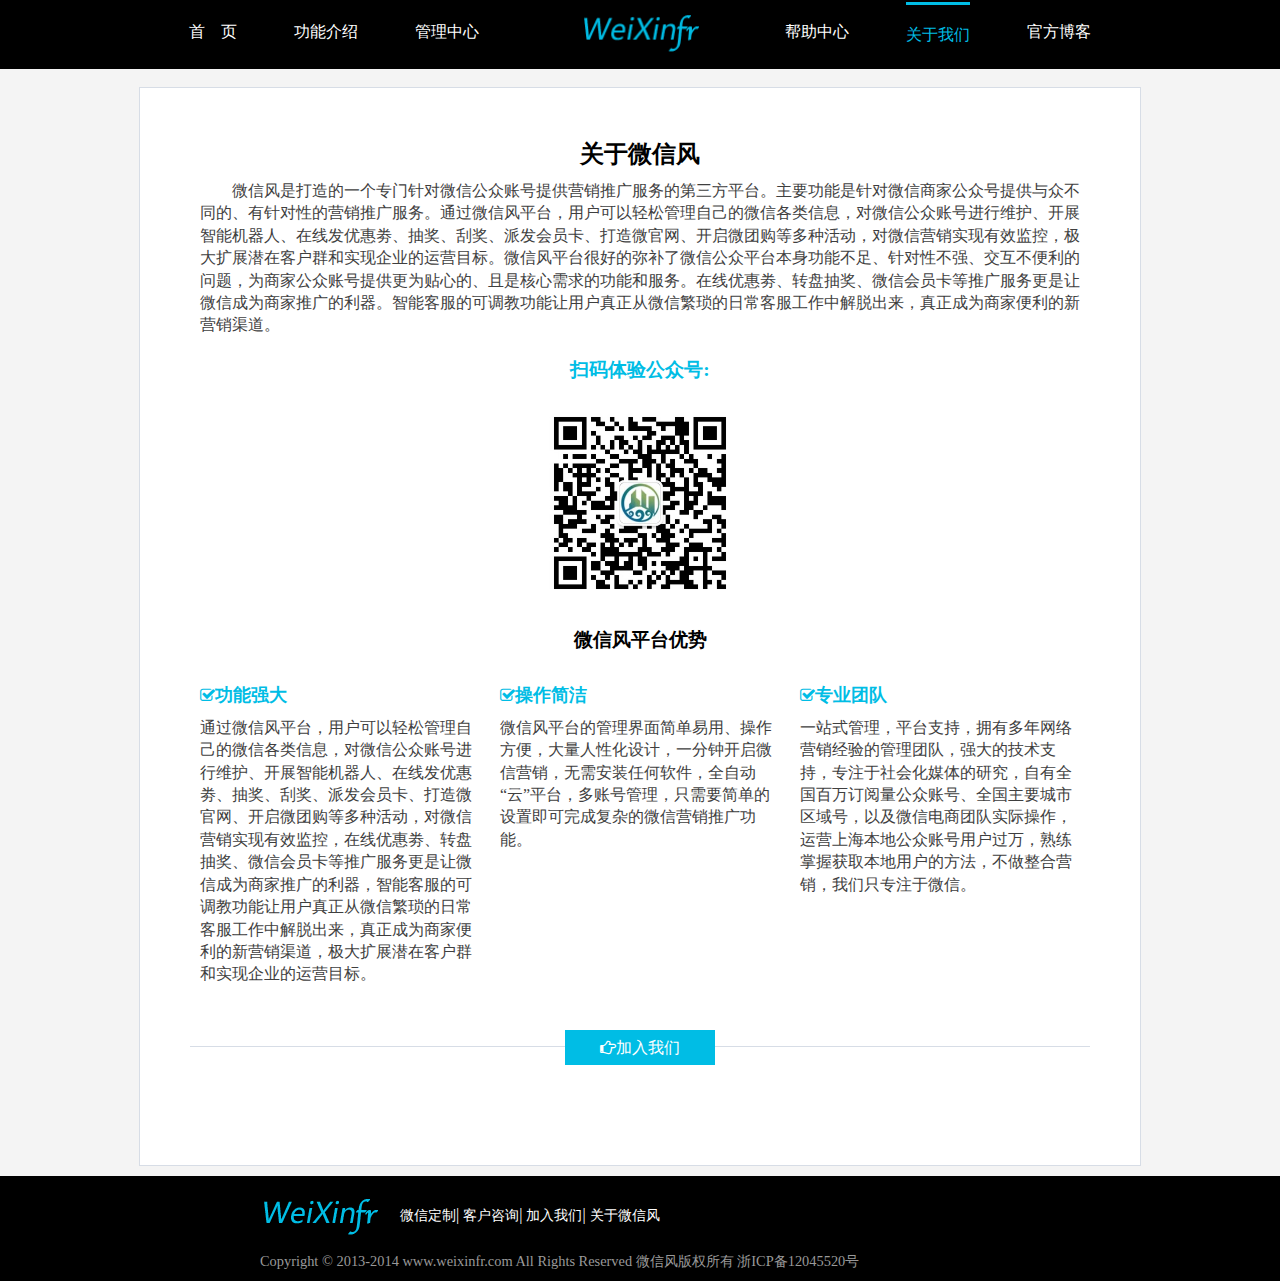
==== about.html @ be2c4fe8 "first commit" ====
<!DOCTYPE html>
<html>
	<head>
		<meta http-equiv="Content-Type" content="text/html; charset=UTF-8">
        <meta charset="utf-8">

        <meta content="width=device-width, initial-scale=1.0, minimum-scale=1.0, maximum-scale=1.0, user-scalable=no" name="viewport">
        <meta name="Keywords" content="">
        <meta name="Description" content="">
        <title>微信风（weixinfr）—国内最大的微信公众服务平台</title>
        <link rel="stylesheet" type="text/css" href="font-awesome/css/font-awesome.min.css">
        <link rel="stylesheet" type="text/css" href="css/style.css">
        <link rel="stylesheet" type="text/css" href="css/about.css">
    </head>

    <body>
        <!--导航栏-->      
        <div class="nav-wrapper">
            <div id="nav-content">
                <ul class="nav nav-left">
                    <li><a href="index.html" title="首页">首&nbsp;&nbsp;&nbsp;&nbsp;页</a></li>
                    <li><a href="feature.html" title="功能介绍">功能介绍</a></li>
                    <li><a href="" title="管理中心">管理中心</a></li>
                </ul>
                <img id="logo" src="logo.png">
                <ul class="nav nav-right">
                    <li><a href="http://blog.weixinfr.com/" title="官方博客">官方博客</a></li>
                    <li class="selected"><a href="about.html" title="关于我们">关于我们</a></li>
                    <li><a href="help.html" title="帮助中心">帮助中心</a></li> 
                </ul>
            </div>
        </div>

        <div class="about">
            <div id="intro">
                <h1>关于微信风</h1>
                <p>&nbsp;&nbsp;&nbsp;&nbsp;&nbsp;&nbsp;&nbsp;&nbsp;微信风是打造的一个专门针对微信公众账号提供营销推广服务的第三方平台。主要功能是针对微信商家公众号提供与众不同的、有针对性的营销推广服务。通过微信风平台，用户可以轻松管理自己的微信各类信息，对微信公众账号进行维护、开展智能机器人、在线发优惠劵、抽奖、刮奖、派发会员卡、打造微官网、开启微团购等多种活动，对微信营销实现有效监控，极大扩展潜在客户群和实现企业的运营目标。微信风平台很好的弥补了微信公众平台本身功能不足、针对性不强、交互不便利的问题，为商家公众账号提供更为贴心的、且是核心需求的功能和服务。在线优惠劵、转盘抽奖、微信会员卡等推广服务更是让微信成为商家推广的利器。智能客服的可调教功能让用户真正从微信繁琐的日常客服工作中解脱出来，真正成为商家便利的新营销渠道。
                <h2 class="highlight">扫码体验公众号:</h2>
                <img src="imgs/qrcode.jpg">
            </div>

            <div class="wrapper">
                <ul id="strength">
                    <h2>微信风平台优势</h2>
                    <li>
                        <h3 class="highlight" ><i class="fa fa-check-square-o"></i>功能强大</h3>
                        <p>通过微信风平台，用户可以轻松管理自己的微信各类信息，对微信公众账号进行维护、开展智能机器人、在线发优惠劵、抽奖、刮奖、派发会员卡、打造微官网、开启微团购等多种活动，对微信营销实现有效监控，在线优惠劵、转盘抽奖、微信会员卡等推广服务更是让微信成为商家推广的利器，智能客服的可调教功能让用户真正从微信繁琐的日常客服工作中解脱出来，真正成为商家便利的新营销渠道，极大扩展潜在客户群和实现企业的运营目标。</p>               
                    </li>

                    <li>
                        <h3 class="highlight" ><i class="fa fa-check-square-o"></i>操作简洁</h3>
                        <p>微信风平台的管理界面简单易用、操作方便，大量人性化设计，一分钟开启微信营销，无需安装任何软件，全自动“云”平台，多账号管理，只需要简单的设置即可完成复杂的微信营销推广功能。</p>
                    </li>

                    <li>
                        <h3 class="highlight" ><i class="fa fa-check-square-o"></i>专业团队</h3>
                        <p>一站式管理，平台支持，拥有多年网络营销经验的管理团队，强大的技术支持，专注于社会化媒体的研究，自有全国百万订阅量公众账号、全国主要城市区域号，以及微信电商团队实际操作，运营上海本地公众账号用户过万，熟练掌握获取本地用户的方法，不做整合营销，我们只专注于微信。</p>
                    </li>
                </ul>
                <a href="" class="join-btn"><i class="fa fa-hand-o-right"></i>加入我们</a>
            </div>
        </div>

        <!--尾部--> 
        <footer>
            <div id="footer-content">
                <img src="logo.png">
                <div class="contact">
                    <a href="">微信定制</a>|
                    <a href="">客户咨询</a>|
                    <a href="">加入我们</a>|
                    <a href="">关于微信风</a>
                </div>
                <p class="copyright">Copyright © 2013-2014 www.weixinfr.com All Rights Reserved 微信风版权所有 浙ICP备12045520号</p>  
            </div>       
        </footer>        
    </body>

</html>
---- css/style.css ----
/*reset*/
*{
    margin: 0px;
    padding: 0px;
    font-size: 16px;
}
body{
    min-width: 960px; /*fixed layout*/
    background-color: #f4f4f4;
}
p{
    color:#3f3f3f;
}            
ul{
    list-style: none;
    overflow: hidden; /*caculte the height of floated children*/
}
a{
    text-decoration: none;
}
h1{
	font-size: 1.5em;
}
h2{
	font-size: 1.2em;
}
h3{
	font-size: 1.1em;
}
/* nav list */
.nav-wrapper{
    width: 100%;
    position: fixed; 
    top: 0px;   
    z-index: 9000;           
}
#nav-content{
    width: 960px;
    overflow: hidden;
    margin: auto;
    text-align:center;
    padding-top: 2px;
}

/* 2 nav bars, left&right*/
.nav-wrapper ul.nav{
    width: 410px;
}
.nav-left, .nav-left li{
    float: left;
}
.nav-right, .nav-right li{
    float: right;
    
}
/*logo centered*/
#logo{
    width: 120px;
    margin: auto;
}

.nav-wrapper ul.nav li{
    margin: 0px 7%;
    padding-top: 20px; /*stretch the height*/
}
.nav-wrapper ul.nav li.selected{
    border-top: solid #00bde5 3px; /*intend for js*/
}
.nav-wrapper ul.nav li a:hover, .nav-wrapper ul.nav li.selected a{
    color: #00bde5;
}

.nav-wrapper ul.nav li a{
    color: white;
}
.nav-wrapper, footer{
    background-color: black;
}

/*footer*/
footer{
    color: white;
    width: 100%;
}
#footer-content{
    width: 760px;
    margin: auto;
    position: relative;
    padding: 10px 0px;
}
#footer-content .contact a{
    color: white;
    font-size: 0.9em;
}
#footer-content .contact{
    position: absolute;
    top: 30px;
    left: 140px;

}
.copyright{
    color: #999999;
    font-size: 0.9em;
}
---- css/about.css ----
.about{
    width: 900px;
    margin: 87px auto 10px auto;
    padding: 50px;
    text-align: center;
    background-color: white;
    border: solid 1px #d7dde6;
}
.about img{
    width: 200px;
}
.about p{
    margin: 10px;
    line-height: 1.4em;
    text-align: left;
}
.highlight{
    color: #00bde5;
}
.about h3{
    text-align: left;
    margin: 10px;
}
.about h2{
    margin: 20px;
}
ul#strength li{
    width: 300px;
    float: left;
}
ul#strength{
    padding-bottom: 50px;
    border-bottom: solid 1px #d7dde6;
}
a.join-btn{
    display: block;
    width: 150px;
    height: 35px;
    line-height: 2.2em;
    color: white;
    background-color: #00bde5;
    margin: -17px auto 50px auto;
}
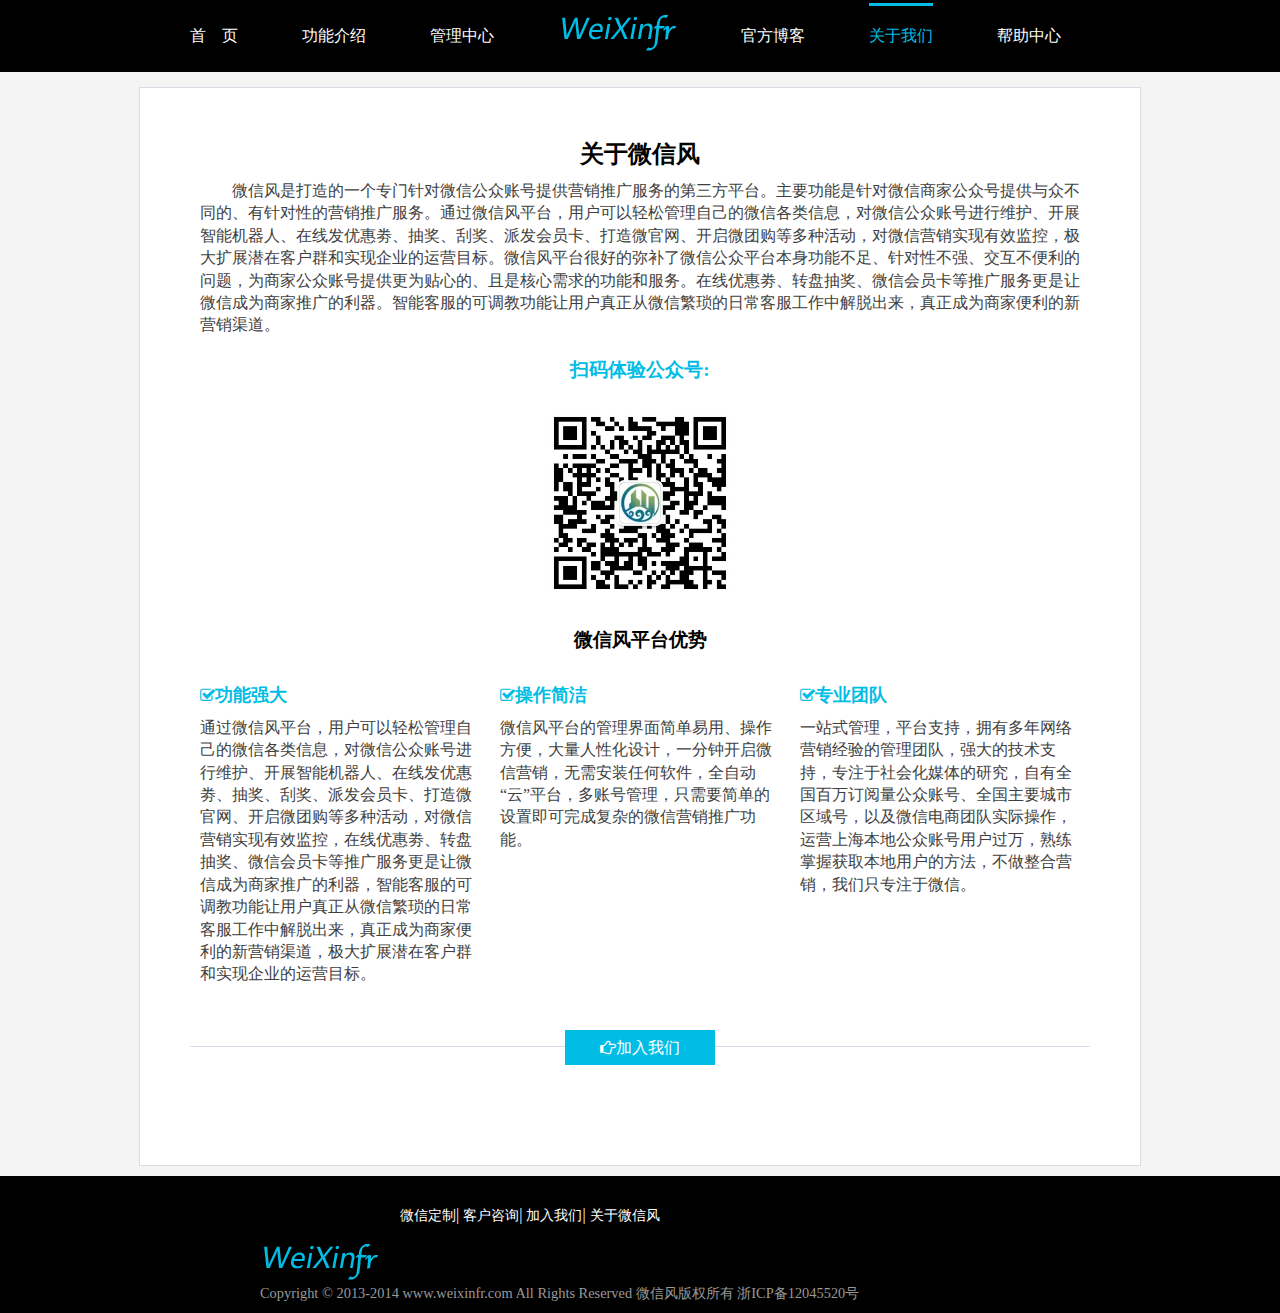
==== commit 974cfb07: "nav changed and reg msg added" ====
--- a/about.html
+++ b/about.html
@@ -17,13 +17,11 @@
         <!--导航栏-->      
         <div class="nav-wrapper">
             <div id="nav-content">
-                <ul class="nav nav-left">
+                <ul class="nav">
                     <li><a href="index.html" title="首页">首&nbsp;&nbsp;&nbsp;&nbsp;页</a></li>
                     <li><a href="feature.html" title="功能介绍">功能介绍</a></li>
                     <li><a href="" title="管理中心">管理中心</a></li>
-                </ul>
-                <img id="logo" src="logo.png">
-                <ul class="nav nav-right">
+                    <li><img id="logo" src="logo.png"></li>
                     <li><a href="http://blog.weixinfr.com/" title="官方博客">官方博客</a></li>
                     <li class="selected"><a href="about.html" title="关于我们">关于我们</a></li>
                     <li><a href="help.html" title="帮助中心">帮助中心</a></li> 
--- a/css/style.css
+++ b/css/style.css
@@ -38,30 +38,23 @@
     width: 960px;
     overflow: hidden;
     margin: auto;
-    text-align:center;
     padding-top: 2px;
 }
 
 /* 2 nav bars, left&right*/
 .nav-wrapper ul.nav{
-    width: 410px;
-}
-.nav-left, .nav-left li{
-    float: left;
-}
-.nav-right, .nav-right li{
-    float: right;
-    
+    width: 960px;
 }
 /*logo centered*/
-#logo{
-    width: 120px;
-    margin: auto;
+.nav-wrapper ul.nav img#logo{
+    margin-top: -65px;
+    margin-bottom: -10px;
 }
 
 .nav-wrapper ul.nav li{
-    margin: 0px 7%;
-    padding-top: 20px; /*stretch the height*/
+    margin: 0px 30px;
+    padding: 20px 0px 25px 0px; /*stretch the height*/
+    display: inline-block;
 }
 .nav-wrapper ul.nav li.selected{
     border-top: solid #00bde5 3px; /*intend for js*/
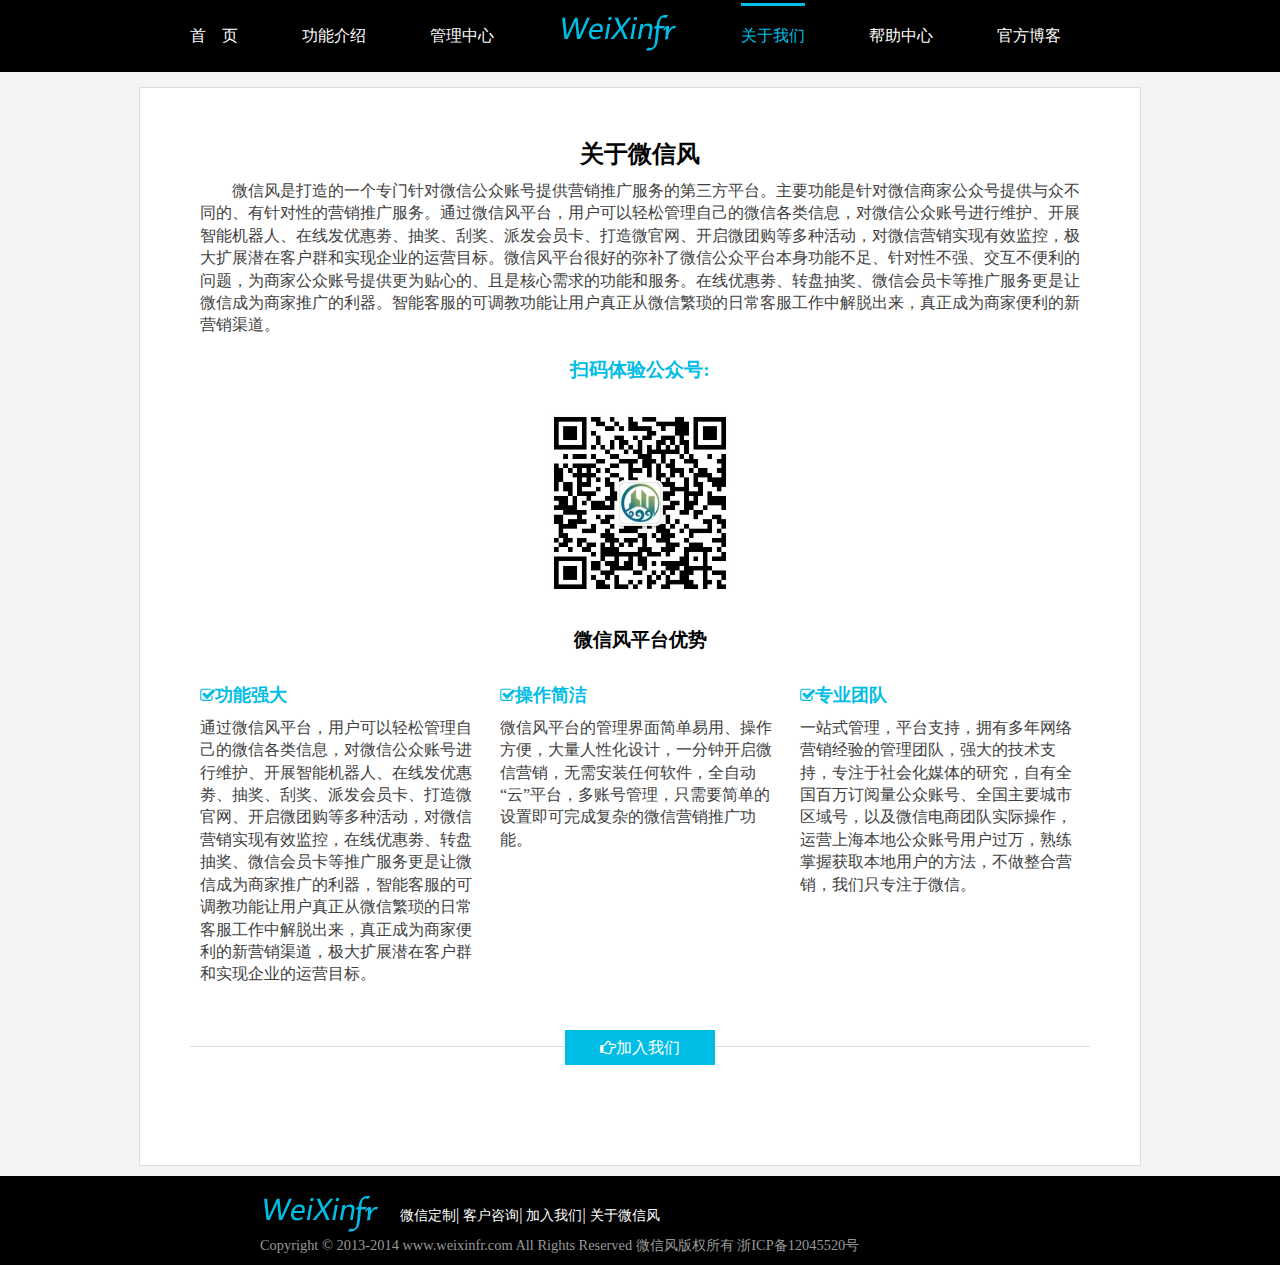
==== commit 27b8f660: "form check .js added" ====
--- a/about.html
+++ b/about.html
@@ -22,9 +22,9 @@
                     <li><a href="feature.html" title="功能介绍">功能介绍</a></li>
                     <li><a href="" title="管理中心">管理中心</a></li>
                     <li><img id="logo" src="logo.png"></li>
-                    <li><a href="http://blog.weixinfr.com/" title="官方博客">官方博客</a></li>
                     <li class="selected"><a href="about.html" title="关于我们">关于我们</a></li>
                     <li><a href="help.html" title="帮助中心">帮助中心</a></li> 
+                    <li><a href="http://blog.weixinfr.com/" title="官方博客">官方博客</a></li>
                 </ul>
             </div>
         </div>
@@ -62,12 +62,12 @@
         <!--尾部--> 
         <footer>
             <div id="footer-content">
-                <img src="logo.png">
+                <img src="imgs/logo.png">
                 <div class="contact">
                     <a href="">微信定制</a>|
                     <a href="">客户咨询</a>|
                     <a href="">加入我们</a>|
-                    <a href="">关于微信风</a>
+                    <a href="about.html">关于微信风</a>
                 </div>
                 <p class="copyright">Copyright © 2013-2014 www.weixinfr.com All Rights Reserved 微信风版权所有 浙ICP备12045520号</p>  
             </div>       
--- a/css/style.css
+++ b/css/style.css
@@ -3,6 +3,7 @@
     margin: 0px;
     padding: 0px;
     font-size: 16px;
+    font-family: Microsoft YaHei;
 }
 body{
     min-width: 960px; /*fixed layout*/
@@ -27,6 +28,11 @@
 h3{
 	font-size: 1.1em;
 }
+::-moz-selection{background:#00bde5;color:#fff}
+::selection{background:#00bde5;color:#fff}
+a::-moz-selection{background:#00bde5;color:#fff}
+a::selection{background:#00bde5;color:#fff}
+
 /* nav list */
 .nav-wrapper{
     width: 100%;
